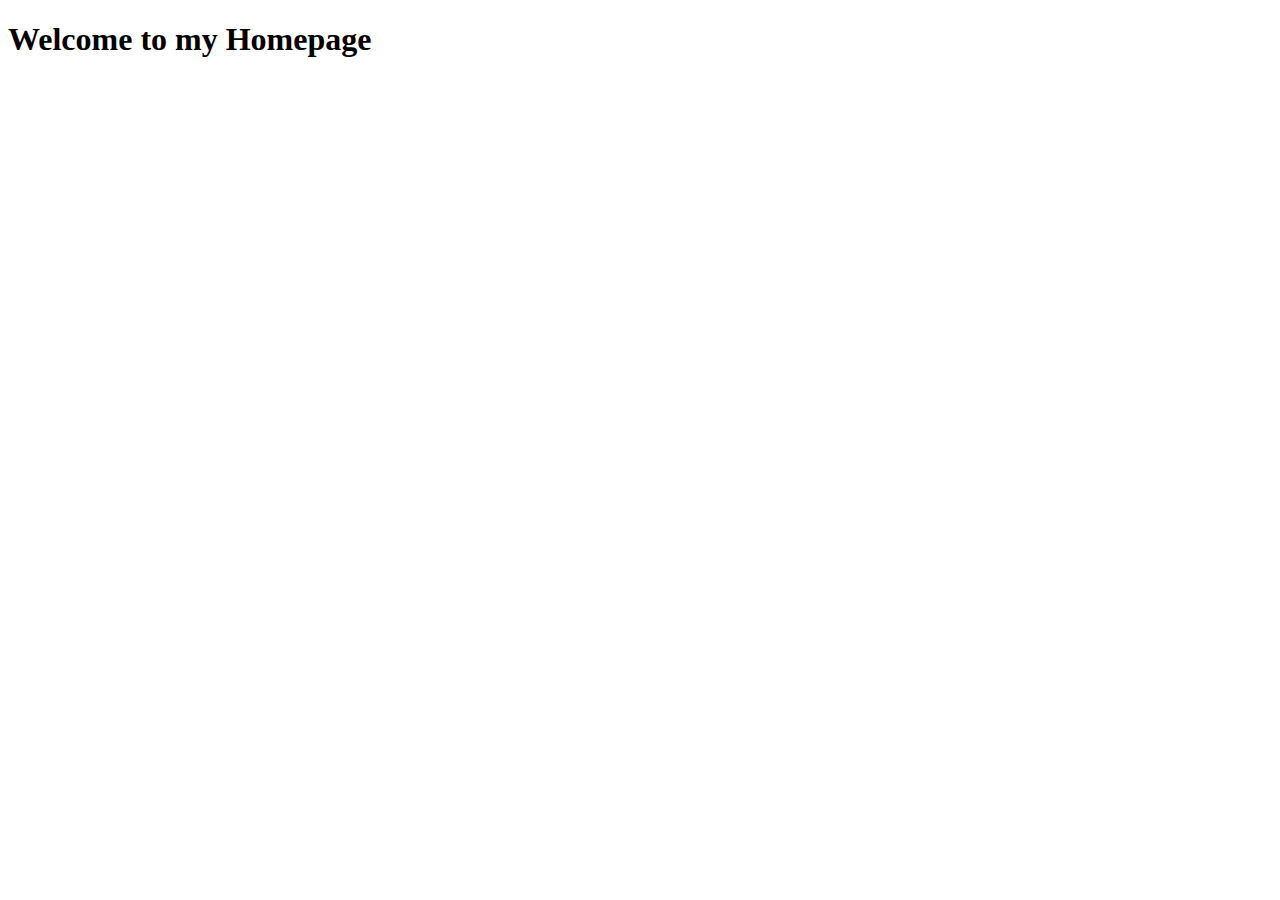
==== index.html @ 1284453d "init: Homepage Project" ====
<!DOCTYPE html>
<html lang="en">
<head>
    <meta charset="UTF-8">
    <meta name="viewport" content="width=device-width, initial-scale=1.0">
    <title>Homepage</title>
</head>
<body>
    <h1>Welcome to my Homepage</h1>
</body>
</html>
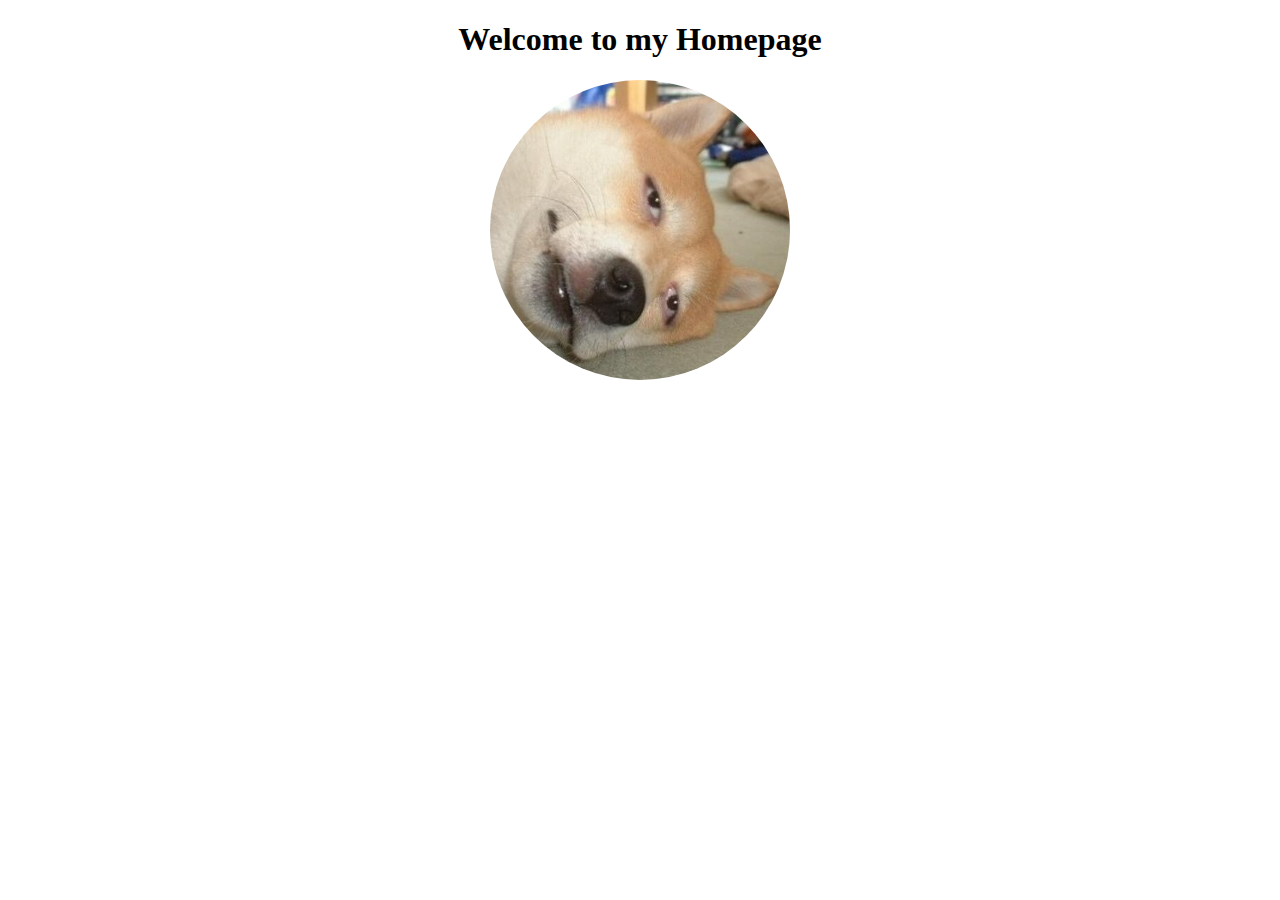
==== commit f97d62e4: "add: index페이지 사진 추가" ====
--- a/index.html
+++ b/index.html
@@ -4,8 +4,10 @@
     <meta charset="UTF-8">
     <meta name="viewport" content="width=device-width, initial-scale=1.0">
     <title>Homepage</title>
+    <link rel="stylesheet" href="css/index.css">
 </head>
 <body>
     <h1>Welcome to my Homepage</h1>
+    <img src="images/hyunta.jpg" alt="">
 </body>
 </html>--- a/css/index.css
+++ b/css/index.css
@@ -0,0 +1,8 @@
+body {
+    text-align: center;
+}
+
+img {
+    width: 300px;
+    border-radius: 50%;
+}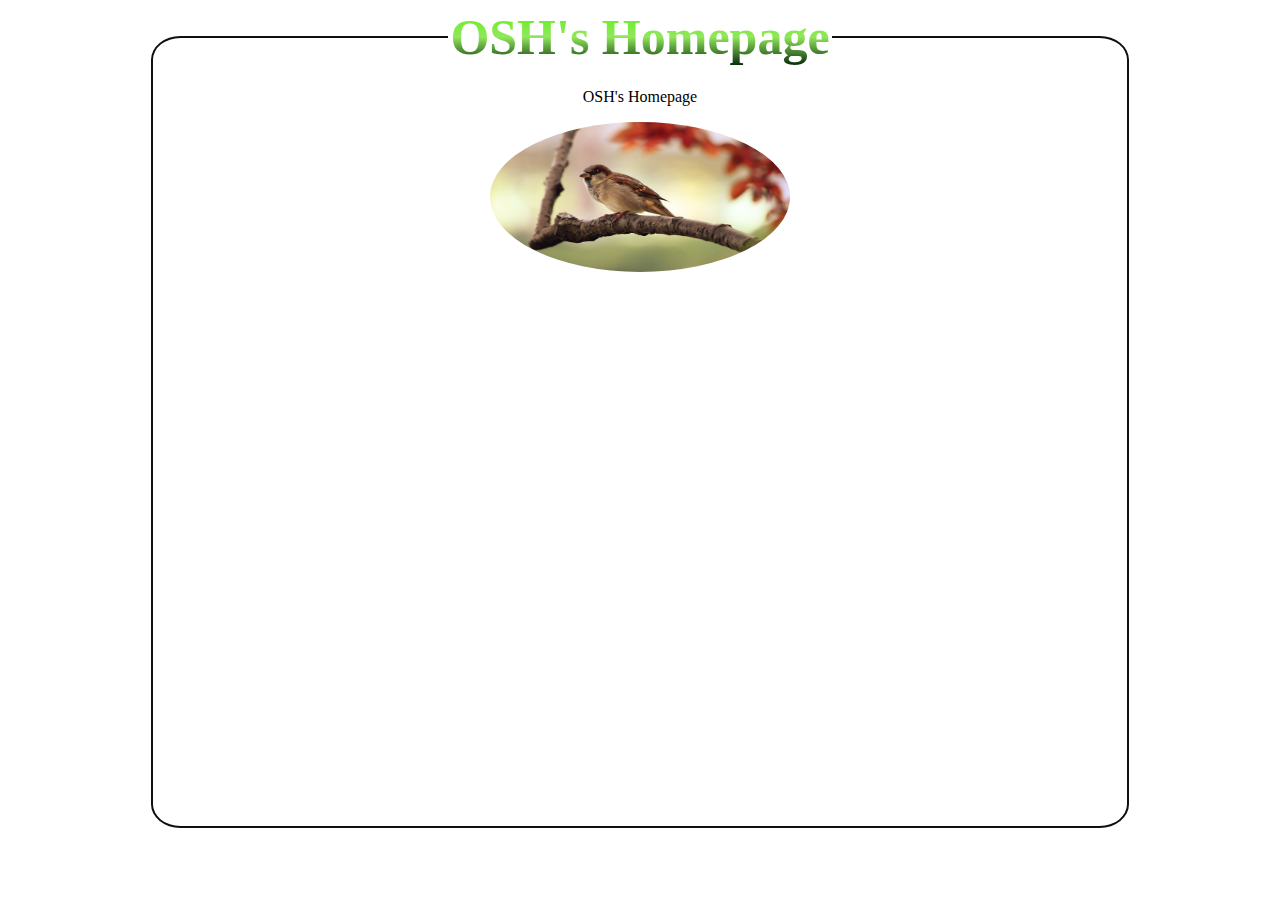
==== commit 4d8585aa: "index페이지는 바로 아래에 위치해야한다" ====
--- a/index.html
+++ b/index.html
@@ -4,10 +4,16 @@
     <meta charset="UTF-8">
     <meta name="viewport" content="width=device-width, initial-scale=1.0">
     <title>Homepage</title>
-    <link rel="stylesheet" href="css/index.css">
+    <link rel="stylesheet" href="../css/index.css">
 </head>
 <body>
-    <h1>Welcome to my Homepage</h1>
-    <img src="images/hyunta.jpg" alt="">
+    <fieldset id="title">
+        <legend id="le1">OSH's Homepage</legend>
+            <h>
+                <p id="le2">OSH's Homepage</p>
+            </h>
+        <img src="../images/bird-9950_640.jpg" alt="프로필이미지">
+    </fieldset>
+    
 </body>
 </html>--- a/css/index.css
+++ b/css/index.css
@@ -1,8 +1,25 @@
-body {
+#title {
+   
+    margin: 0 auto;
+    width: 950px;
+    height: 800px;
+    border: 2px solid #130f0f;
     text-align: center;
+    border-radius: 3%;
+}
+
+#title #le1 {
+    position: relative;
+    font-size: 50px;
+    font-weight: bold;
+    color: transparent;
+    background-image: linear-gradient(to bottom, rgb(90 241 12), #91e75c, #032707);
+    background-clip: text;
+    -webkit-background-clip: text;
 }
 
 img {
     width: 300px;
+    height: 150px;
     border-radius: 50%;
 }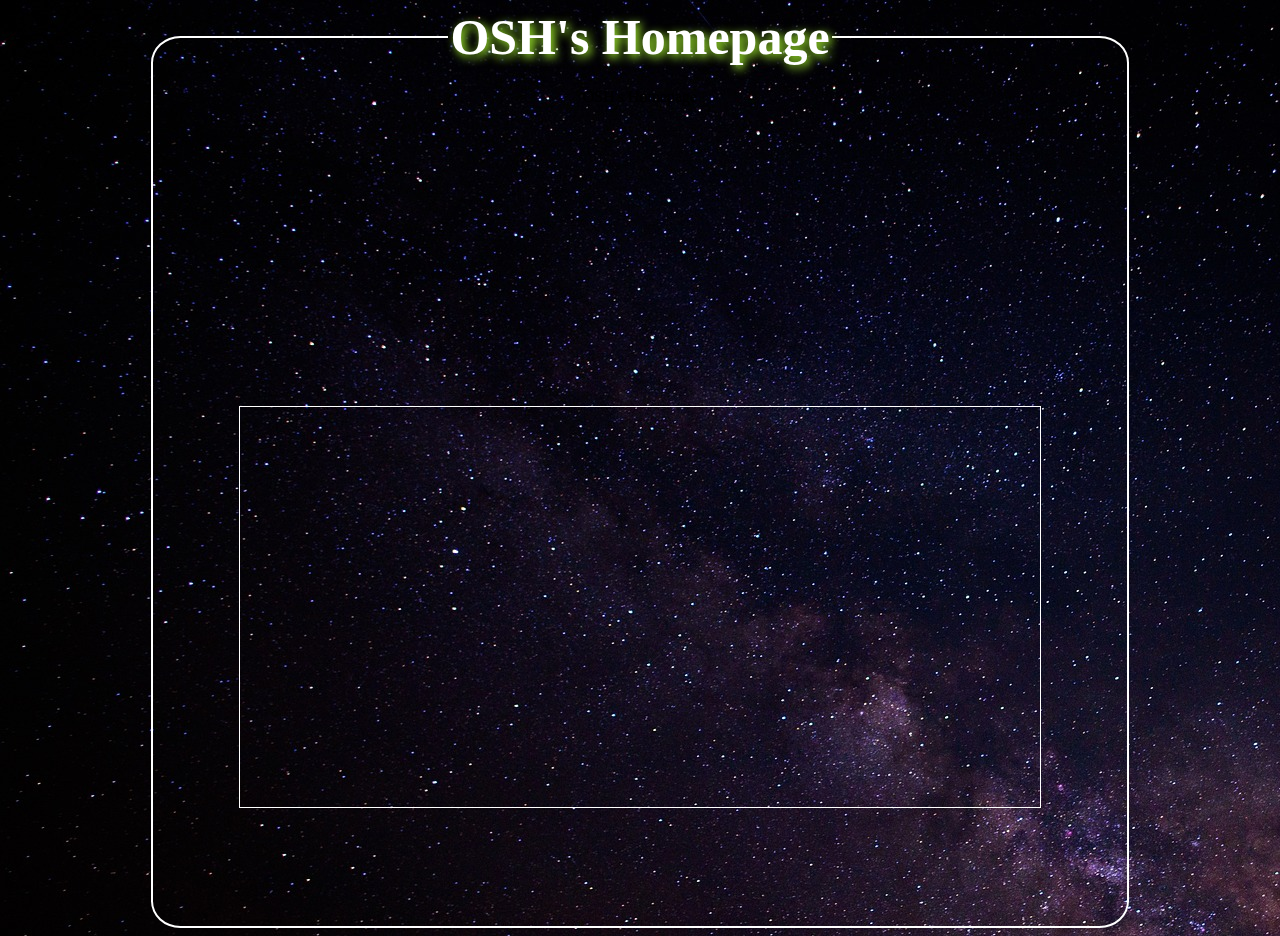
==== commit 3c824be9: "index페이지 작업 조금" ====
--- a/index.html
+++ b/index.html
@@ -12,7 +12,9 @@
             <h>
                 <p id="le2">OSH's Homepage</p>
             </h>
-        <img src="../images/bird-9950_640.jpg" alt="프로필이미지">
+            <div id="contents">
+                <span></span>
+            </div>
     </fieldset>
     
 </body>
--- a/css/index.css
+++ b/css/index.css
@@ -1,25 +1,26 @@
+html {
+    background-image: url("../images/background_space.jpg");
+}
 #title {
    
     margin: 0 auto;
     width: 950px;
-    height: 800px;
-    border: 2px solid #130f0f;
+    height: 900px;
+    border: 2px solid white;
     text-align: center;
     border-radius: 3%;
 }
 
 #title #le1 {
-    position: relative;
     font-size: 50px;
     font-weight: bold;
-    color: transparent;
-    background-image: linear-gradient(to bottom, rgb(90 241 12), #91e75c, #032707);
-    background-clip: text;
-    -webkit-background-clip: text;
+    color: white;
+    text-shadow: 3px 3px 10px greenyellow;
 }
 
-img {
-    width: 300px;
-    height: 150px;
-    border-radius: 50%;
+#contents {
+    margin: 300px auto 0 auto;
+    width: 800px;
+    height: 400px;
+    border: 1px solid white;
 }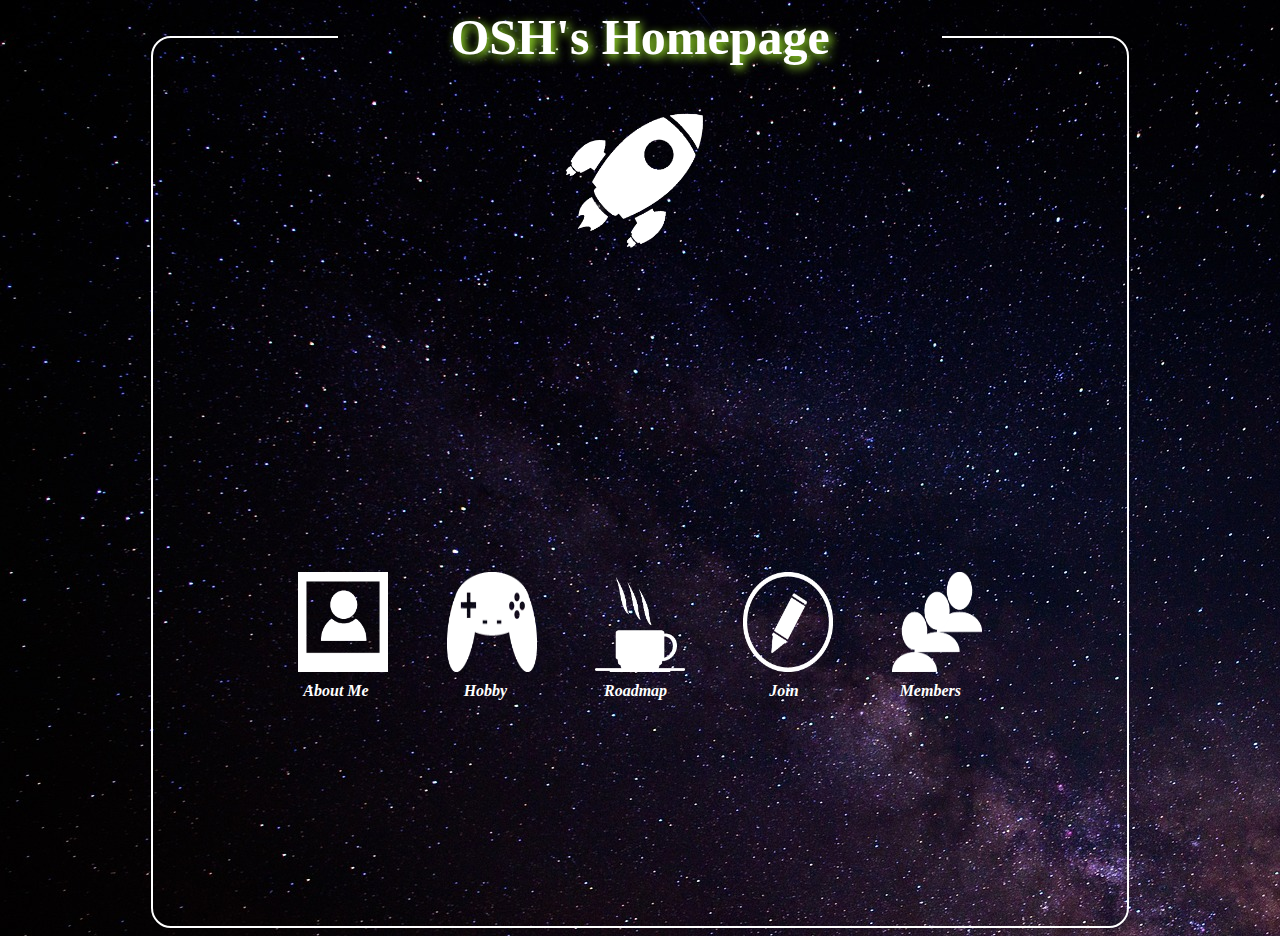
==== commit c080bdeb: "홈페이지 작업" ====
--- a/index.html
+++ b/index.html
@@ -5,17 +5,40 @@
     <meta name="viewport" content="width=device-width, initial-scale=1.0">
     <title>Homepage</title>
     <link rel="stylesheet" href="../css/index.css">
+    
 </head>
 <body>
     <fieldset id="title">
         <legend id="le1">OSH's Homepage</legend>
-            <h>
-                <p id="le2">OSH's Homepage</p>
-            </h>
+            <div id="profile">
+                <span class="rk"><img src="images/profile_rocket.png" alt="프로필"></span>
+                <span class="star"><img src="images/profile_star.png" alt="별효과"></span>
+            </div>
             <div id="contents">
-                <span></span>
+                <ul id="conts">
+                    <li id="mypage">
+                        <a href="mypage.html"><img src="images/myself.png" alt="자기소개"></a>
+                        <span>About Me</span>
+                    </li>
+                    <li id="tour">
+                        <a href="tour.html"><img src="images/hobby.png" alt="취미"></a>
+                        <span>Hobby</span>
+                    </li>
+                    <li id="loadmap">
+                        <a href="roadmap.html"><img src="images/roadmap.png" alt="로드맵"></a>
+                        <span>Roadmap</span>
+                    </li>
+                    <li id="membership">
+                        <a href="membership.html"><img src="images/sign.png" alt="회원가입"></a>
+                        <span>Join</span>
+                    </li>
+                    <li id="members">
+                        <a href="members.html"><img src="images/members.png" alt="회원목록"></a>
+                        <span>Members</span>
+                    </li>
+                </ul>
             </div>
     </fieldset>
-    
+    <script src="js/index.js"></script>
 </body>
 </html>--- a/css/index.css
+++ b/css/index.css
@@ -8,19 +8,104 @@
     height: 900px;
     border: 2px solid white;
     text-align: center;
-    border-radius: 3%;
+    border-radius: 20px;
+}
+
+#profile {
+    margin: 0 auto;
+    width: 600px;
+    height: 300px;
+    position: relative;
+}
+
+#profile span.rk img{
+    width: 200px;
+    height: 200px;
+    animation-name: rocket;
+    animation-duration: 1s;
+    animation-iteration-count: infinite;
+}
+
+#profile span.star img{
+    width: 10px;
+    height: 10px;
+    position: absolute;
+    top: 130px;
+    left: 250px;
+    filter: drop-shadow(3px 3px 2px white);
+    animation-name: stars;
+    animation-duration: .5s;
+    animation-iteration-count: infinite;
 }
 
 #title #le1 {
+    width: 600px;
     font-size: 50px;
     font-weight: bold;
     color: white;
     text-shadow: 3px 3px 10px greenyellow;
 }
 
-#contents {
-    margin: 300px auto 0 auto;
+ul#conts {
     width: 800px;
-    height: 400px;
-    border: 1px solid white;
+    margin : 200px auto 0 auto;
+    display: flex;
+    flex-wrap: wrap;
+    justify-content: space-evenly;
+    list-style: none;
+    color: white;
+    font-style: italic;
+    font-weight: bold;
+    padding: 0;
+}
+
+ul#conts li {
+    position: relative;
+    transition-duration: 1s;
+}
+
+ul#conts li img {
+    width: 90px;
+    height: 100px;
+}
+
+ul#conts li span {
+    position: absolute;
+    top: 110px;
+    left: 0;
+}
+
+ul#conts li:first-child span {
+    left: 5px;
+}
+
+ul#conts li:nth-child(2) span {
+    left: 17px;
+}
+
+ul#conts li:nth-child(3) span {
+    left: 9px;
+}
+
+ul#conts li:nth-child(4) span {
+    left: 26px;
+}
+
+ul#conts li:last-child span {
+    left: 8px;
+}
+
+ul#conts li:hover {
+    cursor: pointer;
+    filter: drop-shadow(3px 3px 10px greenyellow);
+    transform:translateY(-10px);
+}
+
+@keyframes rocket {
+    50% {transform: translate(0, 5px);}
+    100% {transform: translate(0, 0);}
+}
+
+@keyframes stars {
+    100% {transform: translate(-200px, 100px); opacity: 0; width: 50px; height: 50px;}
 }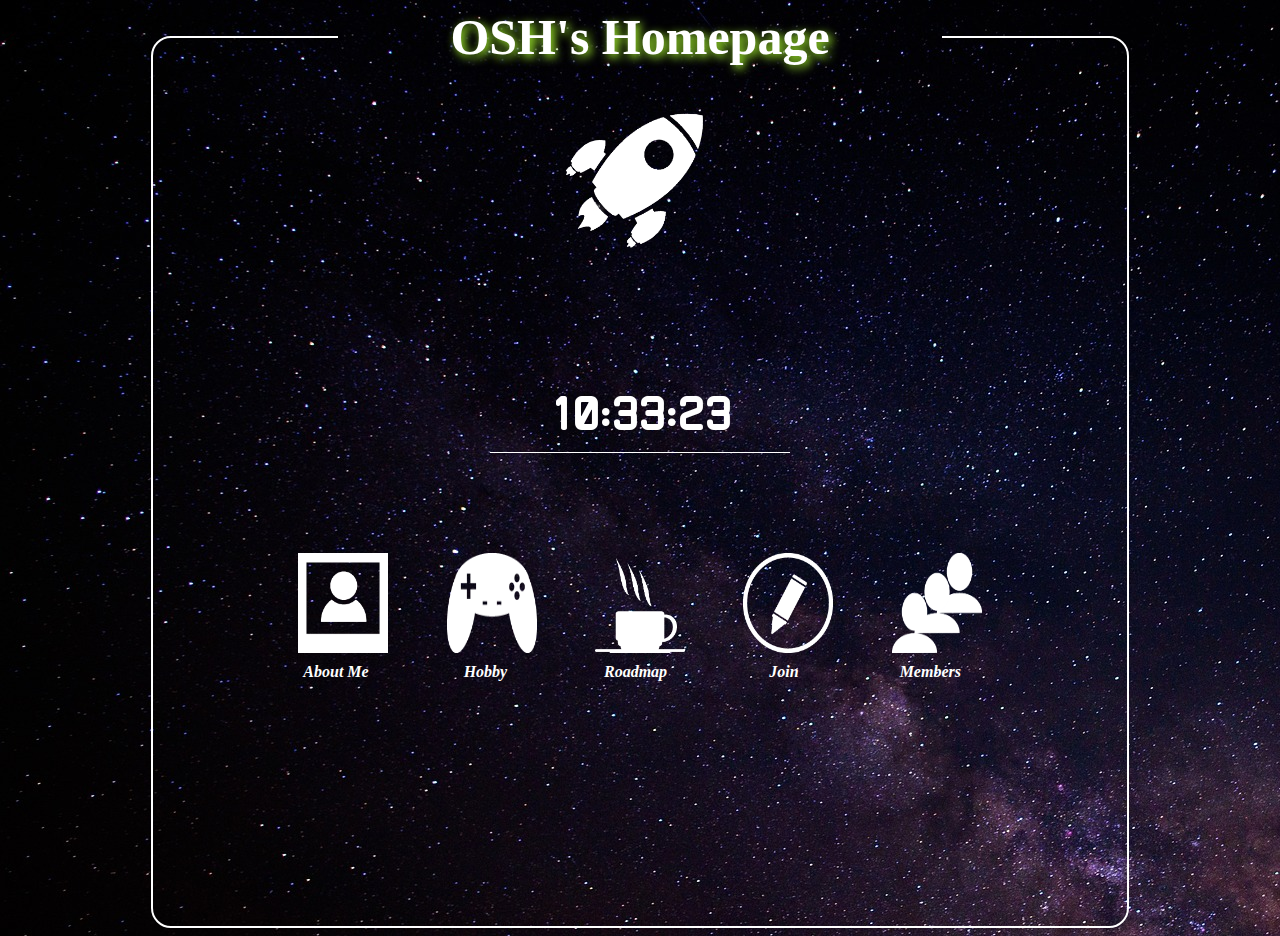
==== commit d0166702: "회원가입ui, index시계 추가" ====
--- a/index.html
+++ b/index.html
@@ -4,7 +4,10 @@
     <meta charset="UTF-8">
     <meta name="viewport" content="width=device-width, initial-scale=1.0">
     <title>Homepage</title>
-    <link rel="stylesheet" href="../css/index.css">
+    <link rel="stylesheet" href="css/index.css">
+    <link rel="preconnect" href="https://fonts.googleapis.com">
+    <link rel="preconnect" href="https://fonts.gstatic.com" crossorigin>
+    <link href="https://fonts.googleapis.com/css2?family=Monomaniac+One&display=swap" rel="stylesheet">
     
 </head>
 <body>
@@ -13,6 +16,9 @@
             <div id="profile">
                 <span class="rk"><img src="images/profile_rocket.png" alt="프로필"></span>
                 <span class="star"><img src="images/profile_star.png" alt="별효과"></span>
+            </div>
+            <div id="clock_area">
+                <span id="clock">12:00:00</span>
             </div>
             <div id="contents">
                 <ul id="conts">
--- a/css/index.css
+++ b/css/index.css
@@ -16,6 +16,17 @@
     width: 600px;
     height: 300px;
     position: relative;
+}
+
+#clock_area {
+    width: 300px;
+    height: 80px;
+    border-bottom: 1px solid #fff;
+    margin: 0 auto;
+    color: #fff;
+    text-align: center;
+    font-size: 50px;
+    font-family: 'Monomaniac One', sans-serif;
 }
 
 #profile span.rk img{
@@ -48,7 +59,7 @@
 
 ul#conts {
     width: 800px;
-    margin : 200px auto 0 auto;
+    margin : 100px auto 0 auto;
     display: flex;
     flex-wrap: wrap;
     justify-content: space-evenly;
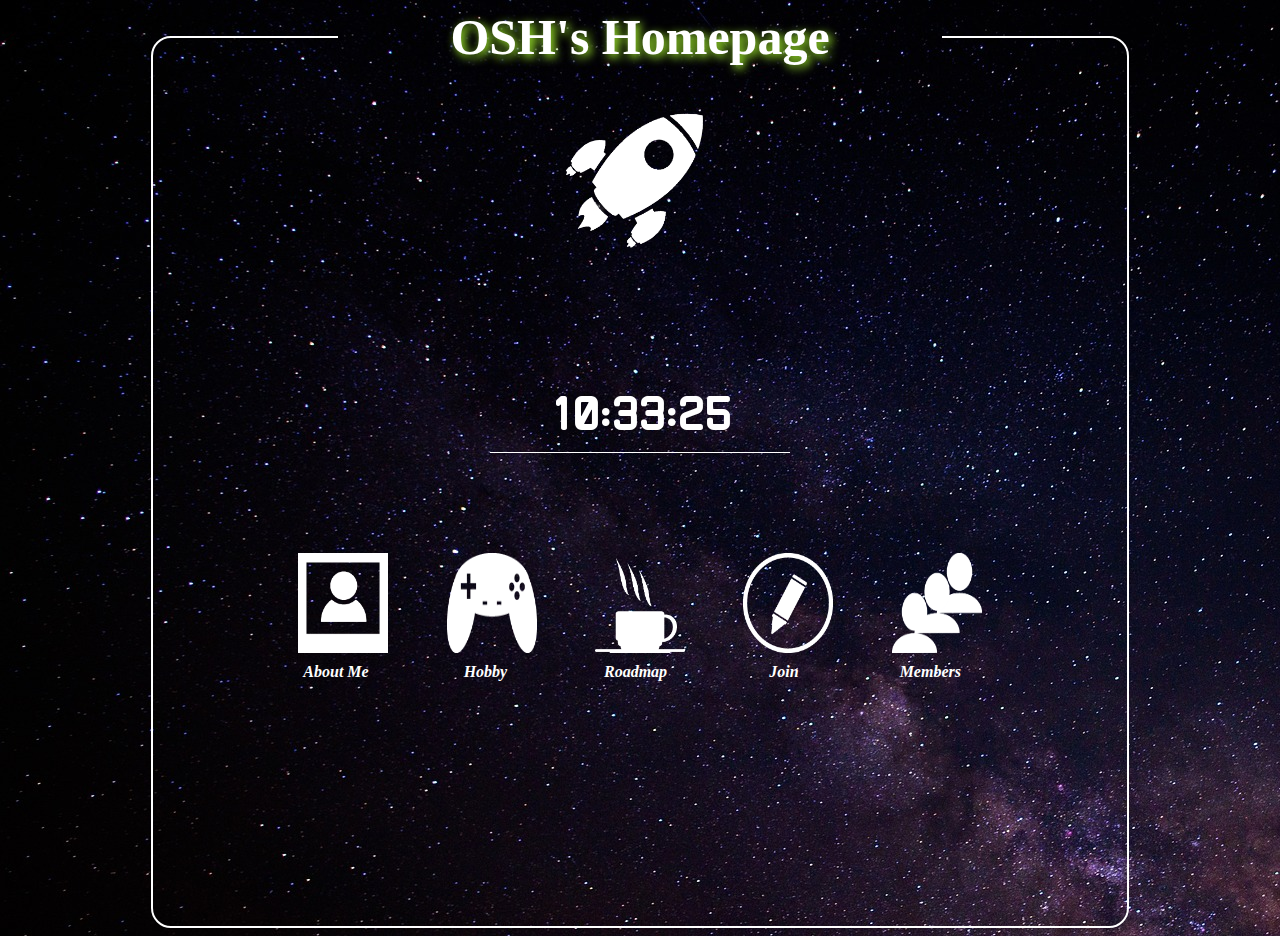
==== commit d77a7a5f: "_수정, _가 들어간 것은 github에서 읽지 못함" ====
--- a/index.html
+++ b/index.html
@@ -17,7 +17,7 @@
                 <span class="rk"><img src="images/profile_rocket.png" alt="프로필"></span>
                 <span class="star"><img src="images/profile_star.png" alt="별효과"></span>
             </div>
-            <div id="clock_area">
+            <div id="clockarea">
                 <span id="clock">12:00:00</span>
             </div>
             <div id="contents">
--- a/css/index.css
+++ b/css/index.css
@@ -18,7 +18,7 @@
     position: relative;
 }
 
-#clock_area {
+#clockarea {
     width: 300px;
     height: 80px;
     border-bottom: 1px solid #fff;
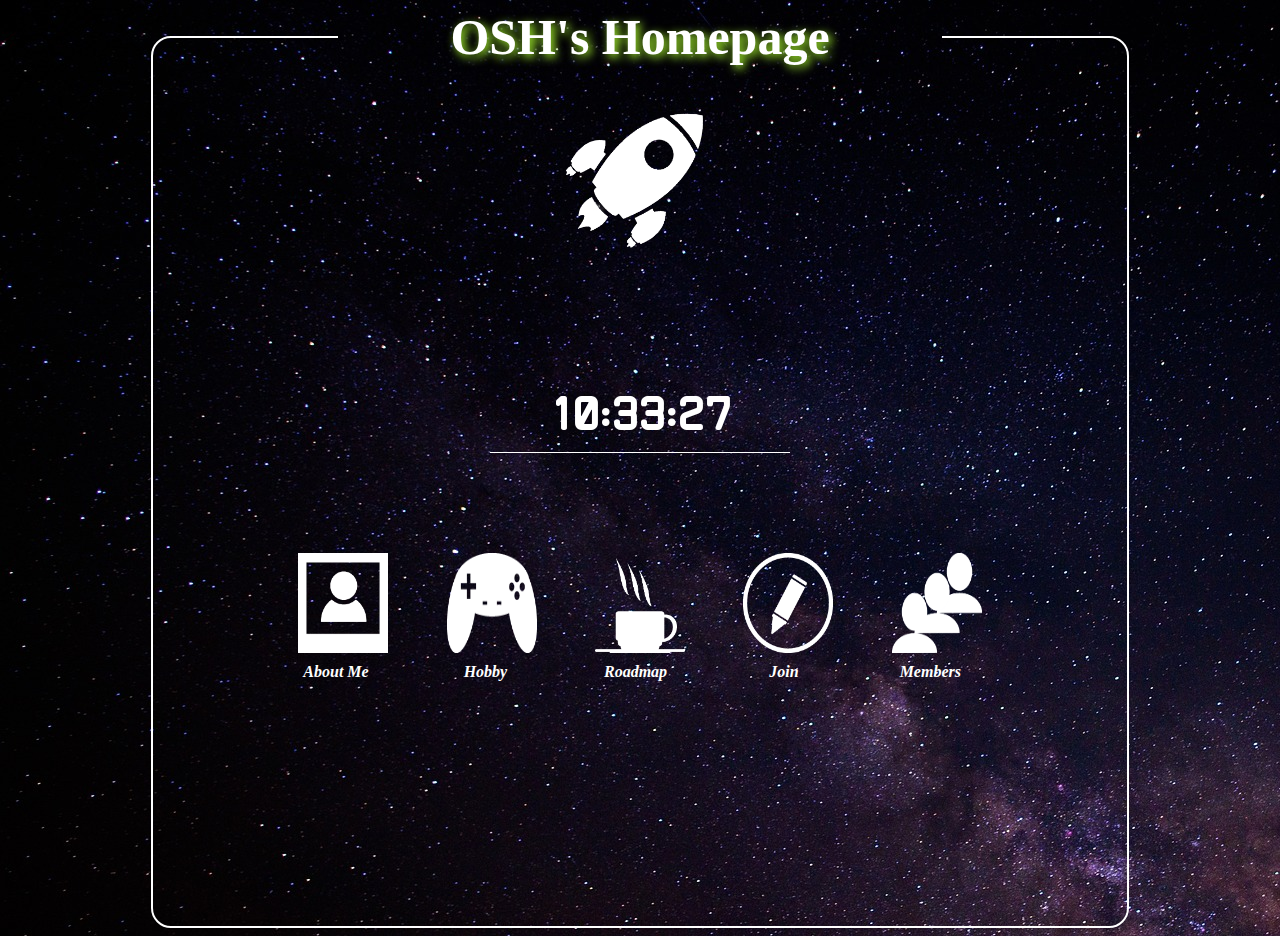
==== commit a95cd6b9: "css테스트" ====
--- a/index.html
+++ b/index.html
@@ -4,7 +4,7 @@
     <meta charset="UTF-8">
     <meta name="viewport" content="width=device-width, initial-scale=1.0">
     <title>Homepage</title>
-    <link rel="stylesheet" href="css/index.css">
+    <link rel="stylesheet" href="css/index.css?after">
     <link rel="preconnect" href="https://fonts.googleapis.com">
     <link rel="preconnect" href="https://fonts.gstatic.com" crossorigin>
     <link href="https://fonts.googleapis.com/css2?family=Monomaniac+One&display=swap" rel="stylesheet">
